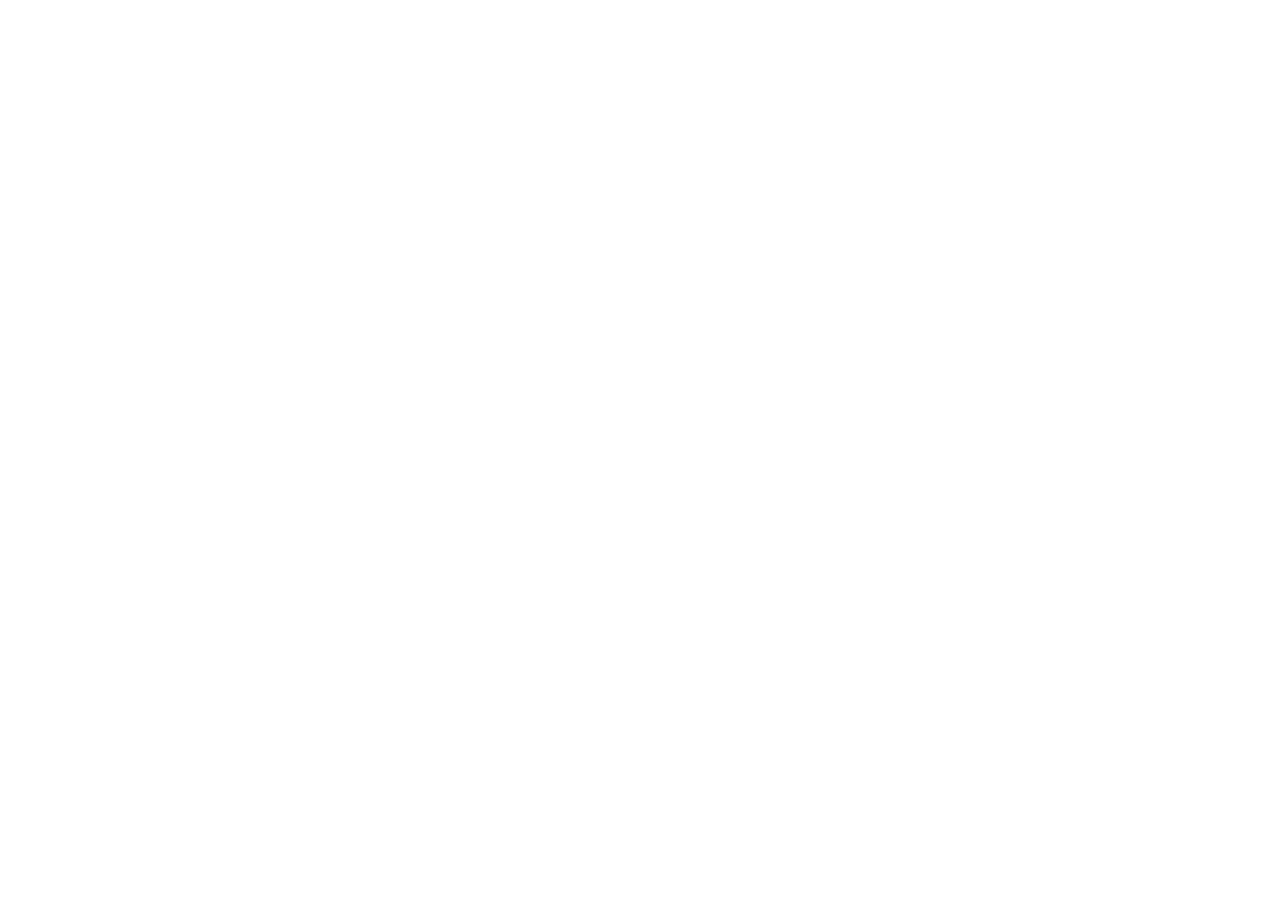
==== index.html @ 915aeac9 "Update index.html" ====
<!DOCTYPE html>
<html lang="en">
<head>
    <meta charset="UTF-8">
    <meta name="viewport" content="width=device-width, initial-scale=1.0">
</head>
<body>
    <title>Bienvenu sur mon site , je m'appelle Noah Clercin <title>
    <h1>Mon super site</h1>
    <h2>Bienvenue ! Je m'appelle Noah, je suis etudiants a l'université de l'ulco . </h2>
</body>
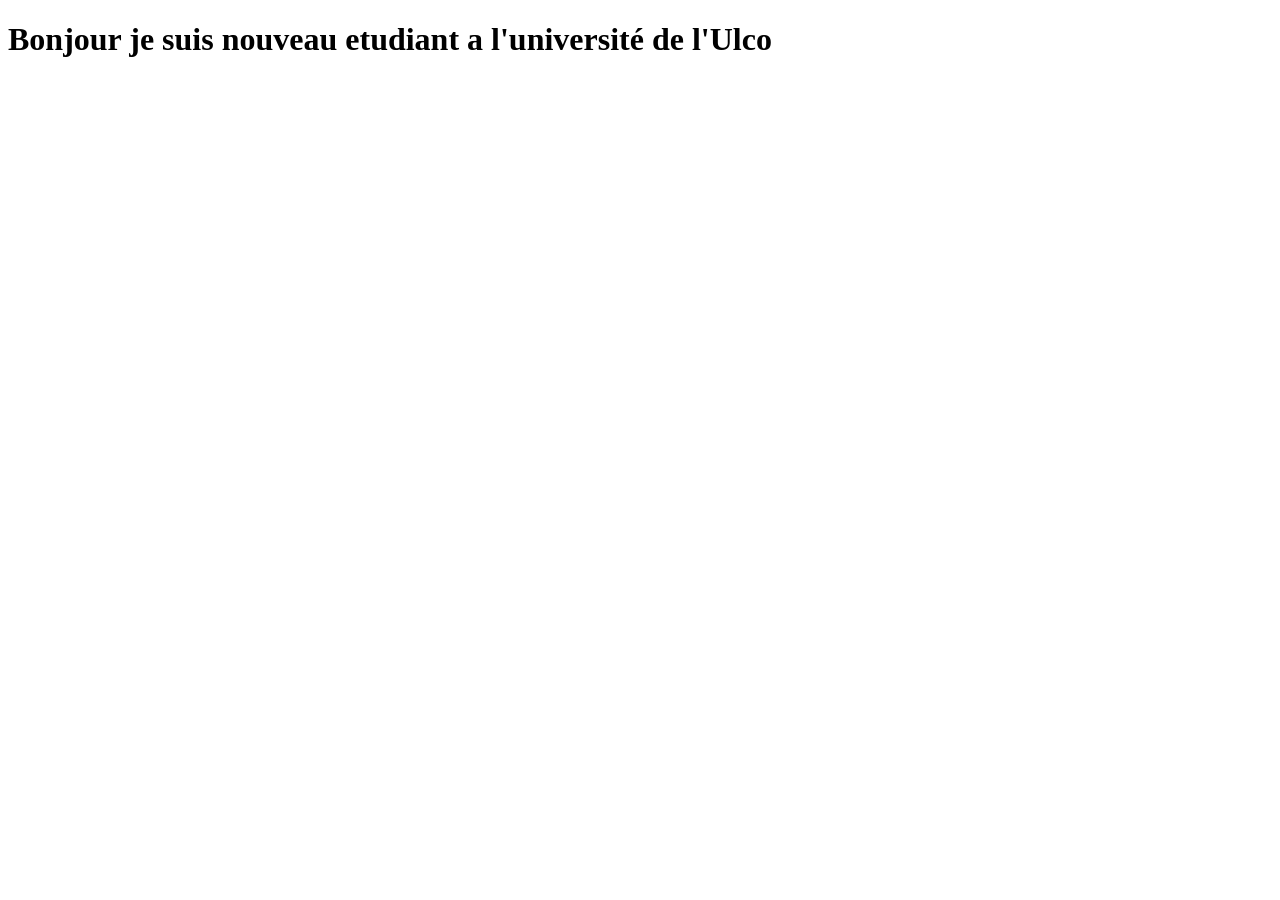
==== commit f3092614: "Update index.html" ====
--- a/index.html
+++ b/index.html
@@ -5,9 +5,12 @@
     <meta name="viewport" content="width=device-width, initial-scale=1.0">
 </head>
 <body>
-    <title>Bienvenu sur mon site , je m'appelle Noah Clercin <title>
-    <h1>Mon super site</h1>
-    <h2>Bienvenue ! Je m'appelle Noah, je suis etudiants a l'université de l'ulco . </h2>
+    <title>Bienvenu sur mon site , je m'appelle Noah Clercin </title>
 </body>
+<body>
+    <h1>Bonjour je suis nouveau etudiant a l'université de l'Ulco</h1>
+</body>
+</html>
 
 
+
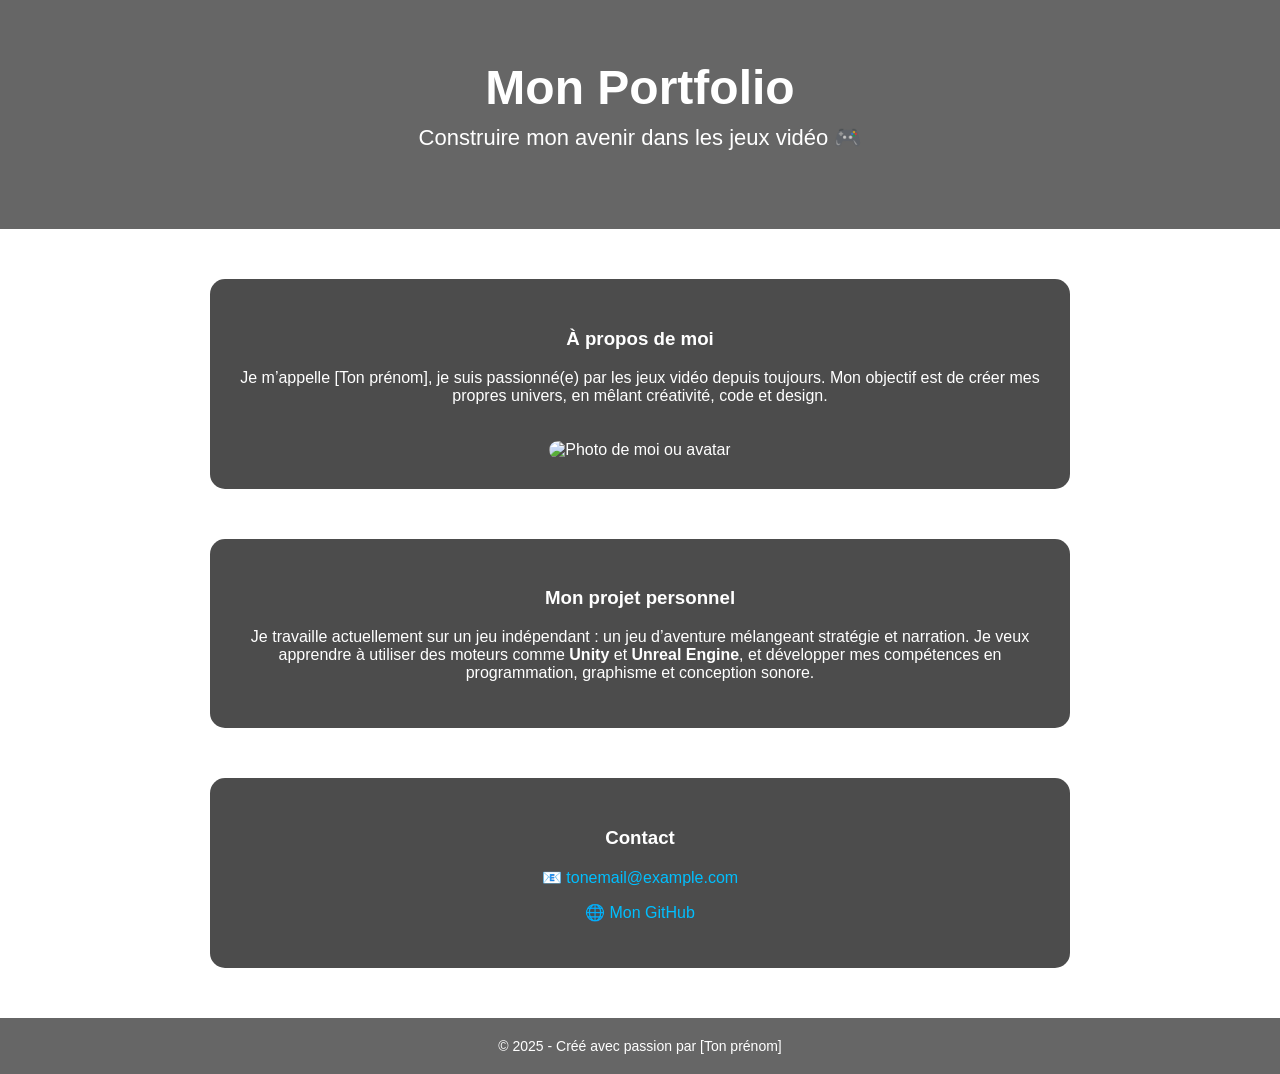
==== commit 3584565b: "Update index.html" ====
--- a/index.html
+++ b/index.html
@@ -4,13 +4,97 @@
     <meta charset="UTF-8">
     <meta name="viewport" content="width=device-width, initial-scale=1.0">
 </head>
+<style>
+    body {
+      margin: 0;
+      font-family: "Poppins", sans-serif;
+      color: #fff;
+      background-image: url('fond.jpg');
+      background-size: cover;
+      background-position: center;
+      background-attachment: fixed;
+      text-align: center;
+    }
+
+    header {
+      background: rgba(0, 0, 0, 0.6);
+      padding: 60px 20px;
+    }
+
+    h1 {
+      font-size: 48px;
+      margin: 0;
+    }
+
+    h2 {
+      font-size: 22px;
+      font-weight: 300;
+      margin-top: 10px;
+    }
+
+    section {
+      background: rgba(0, 0, 0, 0.7);
+      margin: 50px auto;
+      padding: 30px;
+      border-radius: 15px;
+      width: 80%;
+      max-width: 800px;
+    }
+
+    img {
+      width: 250px;
+      border-radius: 15px;
+      margin-top: 20px;
+    }
+
+    footer {
+      background: rgba(0, 0, 0, 0.6);
+      padding: 20px;
+      font-size: 14px;
+    }
+
+    a {
+      color: #00bfff;
+      text-decoration: none;
+    }
+
+    a:hover {
+      text-decoration: underline;
+    }
+  </style>
+</head>
 <body>
-    <title>Bienvenu sur mon site , je m'appelle Noah Clercin </title>
-</body>
-<body>
-    <h1>Bonjour je suis nouveau etudiant a l'université de l'Ulco</h1>
+  <header>
+    <h1>Mon Portfolio</h1>
+    <h2>Construire mon avenir dans les jeux vidéo 🎮</h2>
+  </header>
+
+  <section>
+    <h3>À propos de moi</h3>
+    <p>Je m’appelle [Ton prénom], je suis passionné(e) par les jeux vidéo depuis toujours.  
+    Mon objectif est de créer mes propres univers, en mêlant créativité, code et design.</p>
+    <img src="moi.jpg" alt="Photo de moi ou avatar">
+  </section>
+
+  <section>
+    <h3>Mon projet personnel</h3>
+    <p>Je travaille actuellement sur un jeu indépendant : un jeu d’aventure mélangeant stratégie et narration.  
+    Je veux apprendre à utiliser des moteurs comme <strong>Unity</strong> et <strong>Unreal Engine</strong>,  
+    et développer mes compétences en programmation, graphisme et conception sonore.</p>
+  </section>
+
+  <section>
+    <h3>Contact</h3>
+    <p>📧 <a href="mailto:tonemail@example.com">tonemail@example.com</a></p>
+    <p>🌐 <a href="https://github.com/tonpseudo" target="_blank">Mon GitHub</a></p>
+  </section>
+
+  <footer>
+    © 2025 - Créé avec passion par [Ton prénom]
+  </footer>
 </body>
 </html>
 
 
 
+
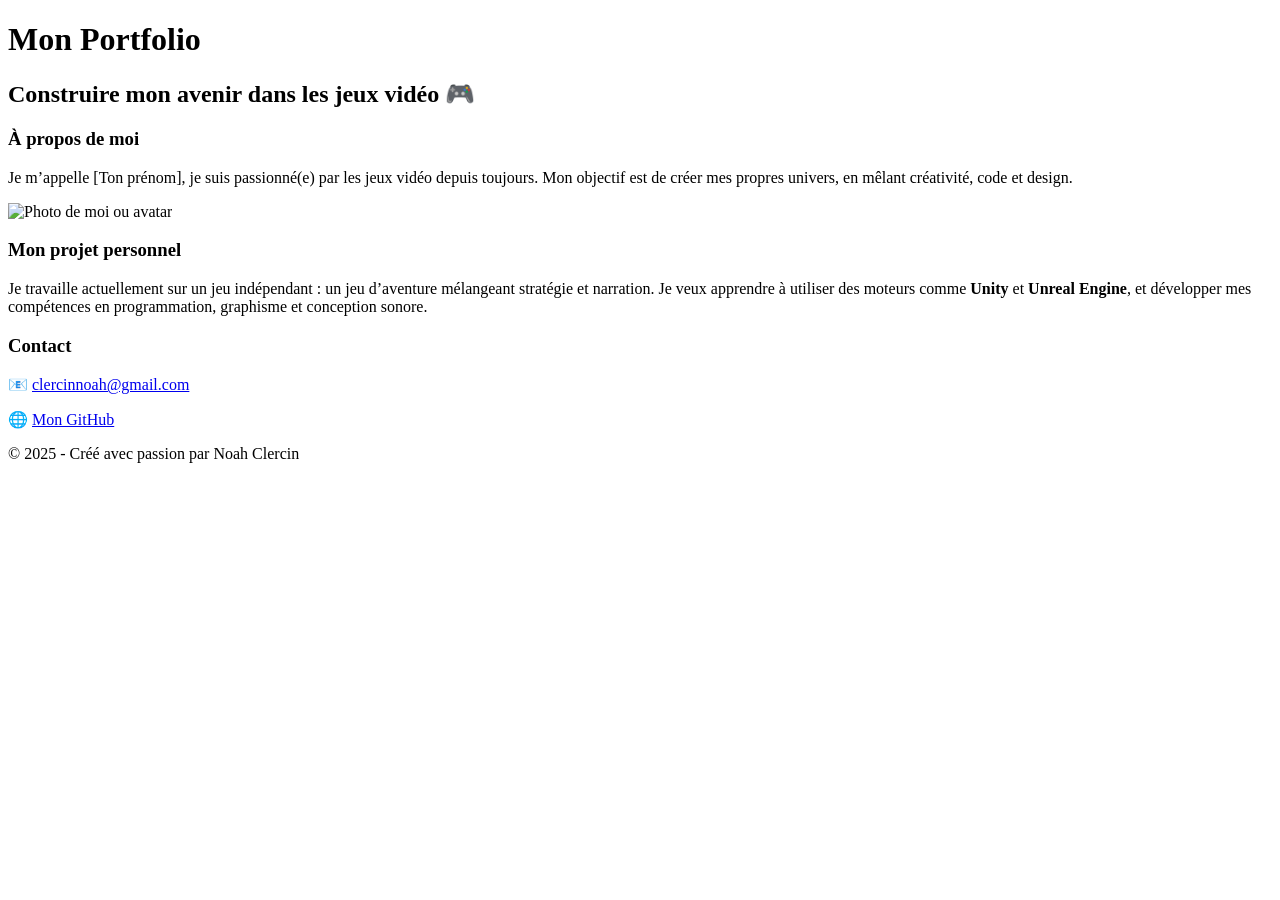
==== commit b5838bcb: "Update index.html" ====
--- a/index.html
+++ b/index.html
@@ -3,65 +3,6 @@
 <head>
     <meta charset="UTF-8">
     <meta name="viewport" content="width=device-width, initial-scale=1.0">
-</head>
-<style>
-    body {
-      margin: 0;
-      font-family: "Poppins", sans-serif;
-      color: #fff;
-      background-image: url('fond.jpg');
-      background-size: cover;
-      background-position: center;
-      background-attachment: fixed;
-      text-align: center;
-    }
-
-    header {
-      background: rgba(0, 0, 0, 0.6);
-      padding: 60px 20px;
-    }
-
-    h1 {
-      font-size: 48px;
-      margin: 0;
-    }
-
-    h2 {
-      font-size: 22px;
-      font-weight: 300;
-      margin-top: 10px;
-    }
-
-    section {
-      background: rgba(0, 0, 0, 0.7);
-      margin: 50px auto;
-      padding: 30px;
-      border-radius: 15px;
-      width: 80%;
-      max-width: 800px;
-    }
-
-    img {
-      width: 250px;
-      border-radius: 15px;
-      margin-top: 20px;
-    }
-
-    footer {
-      background: rgba(0, 0, 0, 0.6);
-      padding: 20px;
-      font-size: 14px;
-    }
-
-    a {
-      color: #00bfff;
-      text-decoration: none;
-    }
-
-    a:hover {
-      text-decoration: underline;
-    }
-  </style>
 </head>
 <body>
   <header>
@@ -85,12 +26,12 @@
 
   <section>
     <h3>Contact</h3>
-    <p>📧 <a href="mailto:tonemail@example.com">tonemail@example.com</a></p>
+    <p>📧 <a href="clercinnoah@gmail.com">clercinnoah@gmail.com</a></p>
     <p>🌐 <a href="https://github.com/tonpseudo" target="_blank">Mon GitHub</a></p>
   </section>
 
   <footer>
-    © 2025 - Créé avec passion par [Ton prénom]
+    © 2025 - Créé avec passion par Noah Clercin
   </footer>
 </body>
 </html>
@@ -98,3 +39,4 @@
 
 
 
+
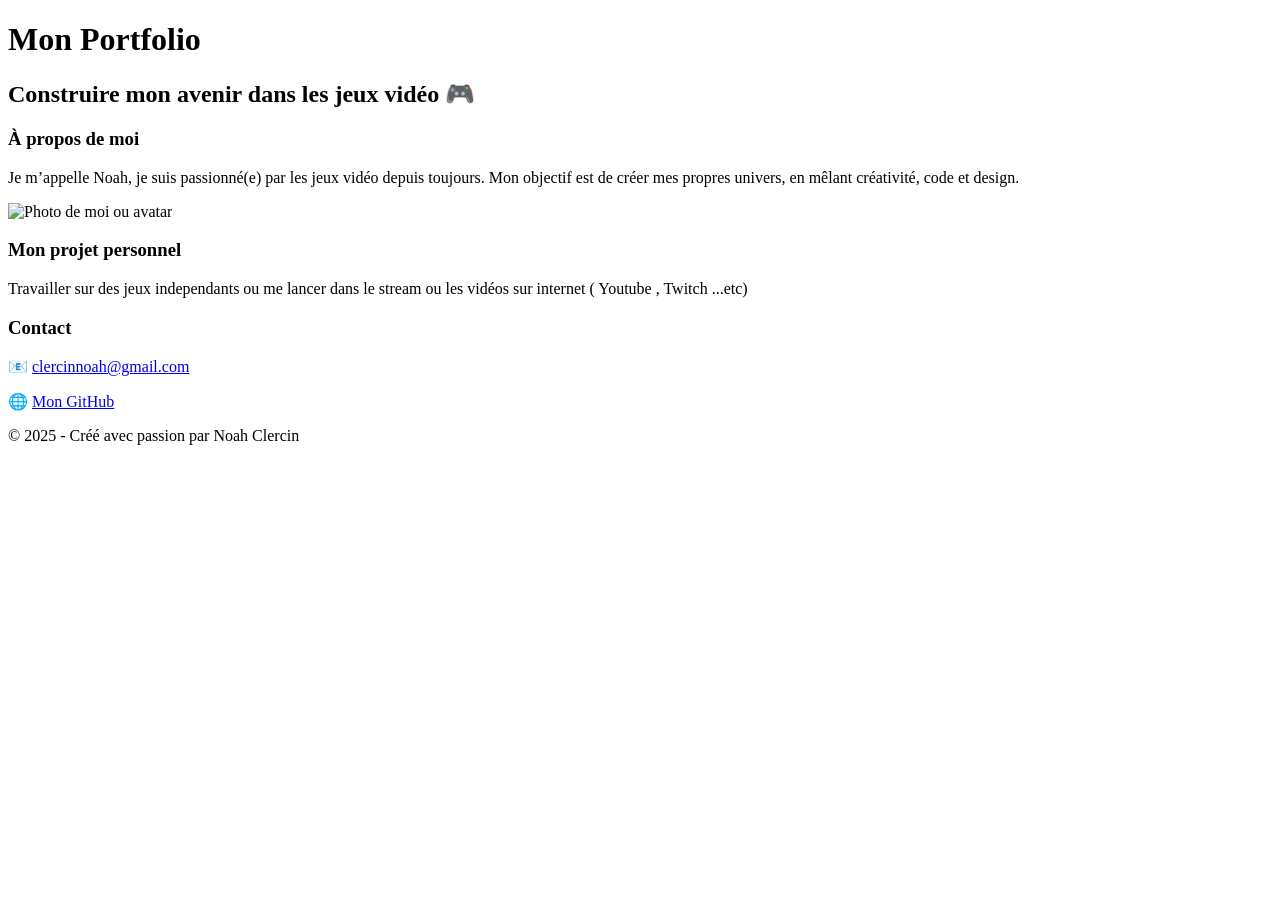
==== commit 17504c3f: "Update index.html" ====
--- a/index.html
+++ b/index.html
@@ -12,16 +12,14 @@
 
   <section>
     <h3>À propos de moi</h3>
-    <p>Je m’appelle [Ton prénom], je suis passionné(e) par les jeux vidéo depuis toujours.  
+    <p>Je m’appelle Noah, je suis passionné(e) par les jeux vidéo depuis toujours.  
     Mon objectif est de créer mes propres univers, en mêlant créativité, code et design.</p>
     <img src="moi.jpg" alt="Photo de moi ou avatar">
   </section>
 
   <section>
     <h3>Mon projet personnel</h3>
-    <p>Je travaille actuellement sur un jeu indépendant : un jeu d’aventure mélangeant stratégie et narration.  
-    Je veux apprendre à utiliser des moteurs comme <strong>Unity</strong> et <strong>Unreal Engine</strong>,  
-    et développer mes compétences en programmation, graphisme et conception sonore.</p>
+    <p>Travailler sur des jeux independants ou me lancer dans le stream ou les vidéos sur internet ( Youtube , Twitch ...etc)</p>
   </section>
 
   <section>
@@ -40,3 +38,4 @@
 
 
 
+
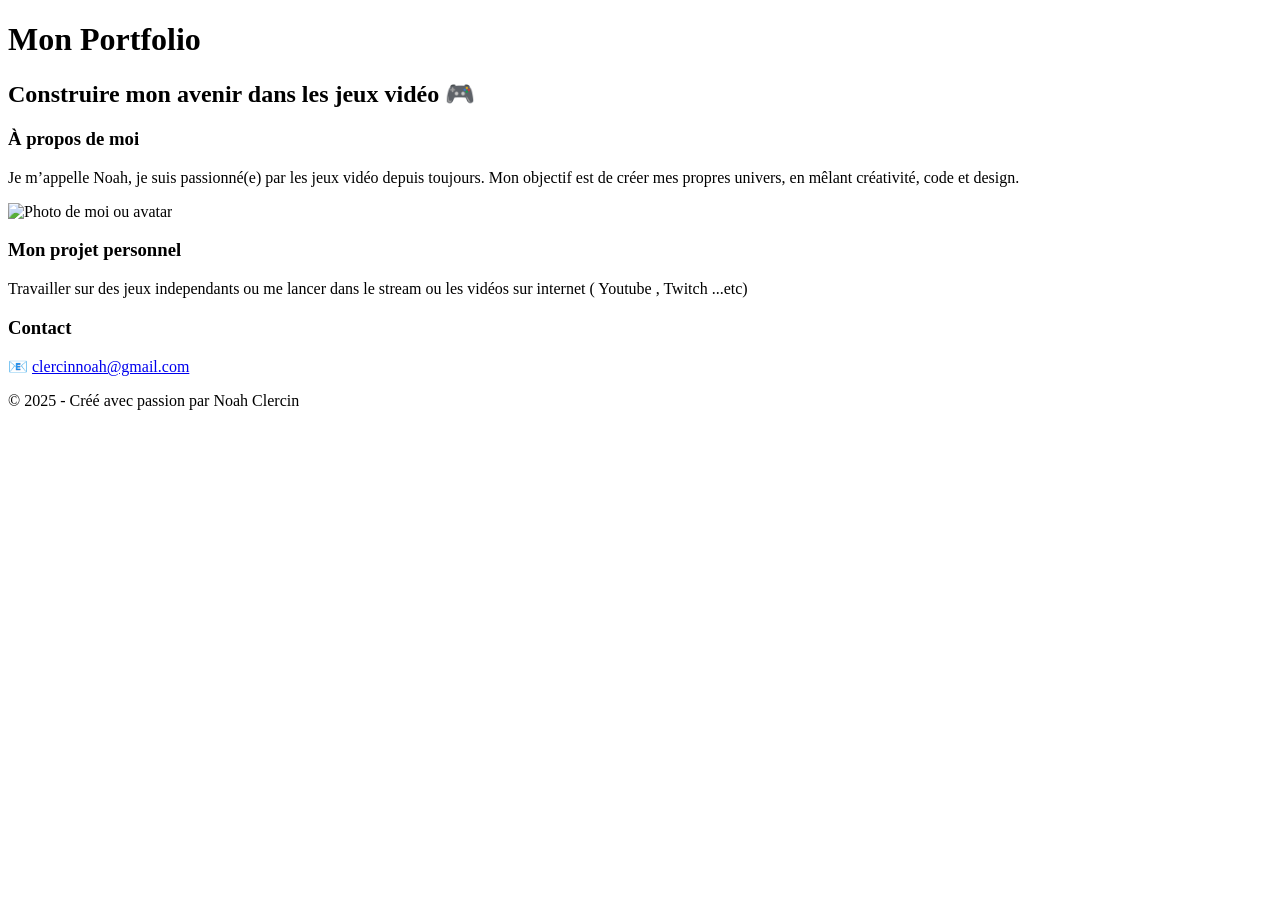
==== commit 6d67cbde: "Update index.html" ====
--- a/index.html
+++ b/index.html
@@ -25,7 +25,6 @@
   <section>
     <h3>Contact</h3>
     <p>📧 <a href="clercinnoah@gmail.com">clercinnoah@gmail.com</a></p>
-    <p>🌐 <a href="https://github.com/tonpseudo" target="_blank">Mon GitHub</a></p>
   </section>
 
   <footer>
@@ -39,3 +38,4 @@
 
 
 
+
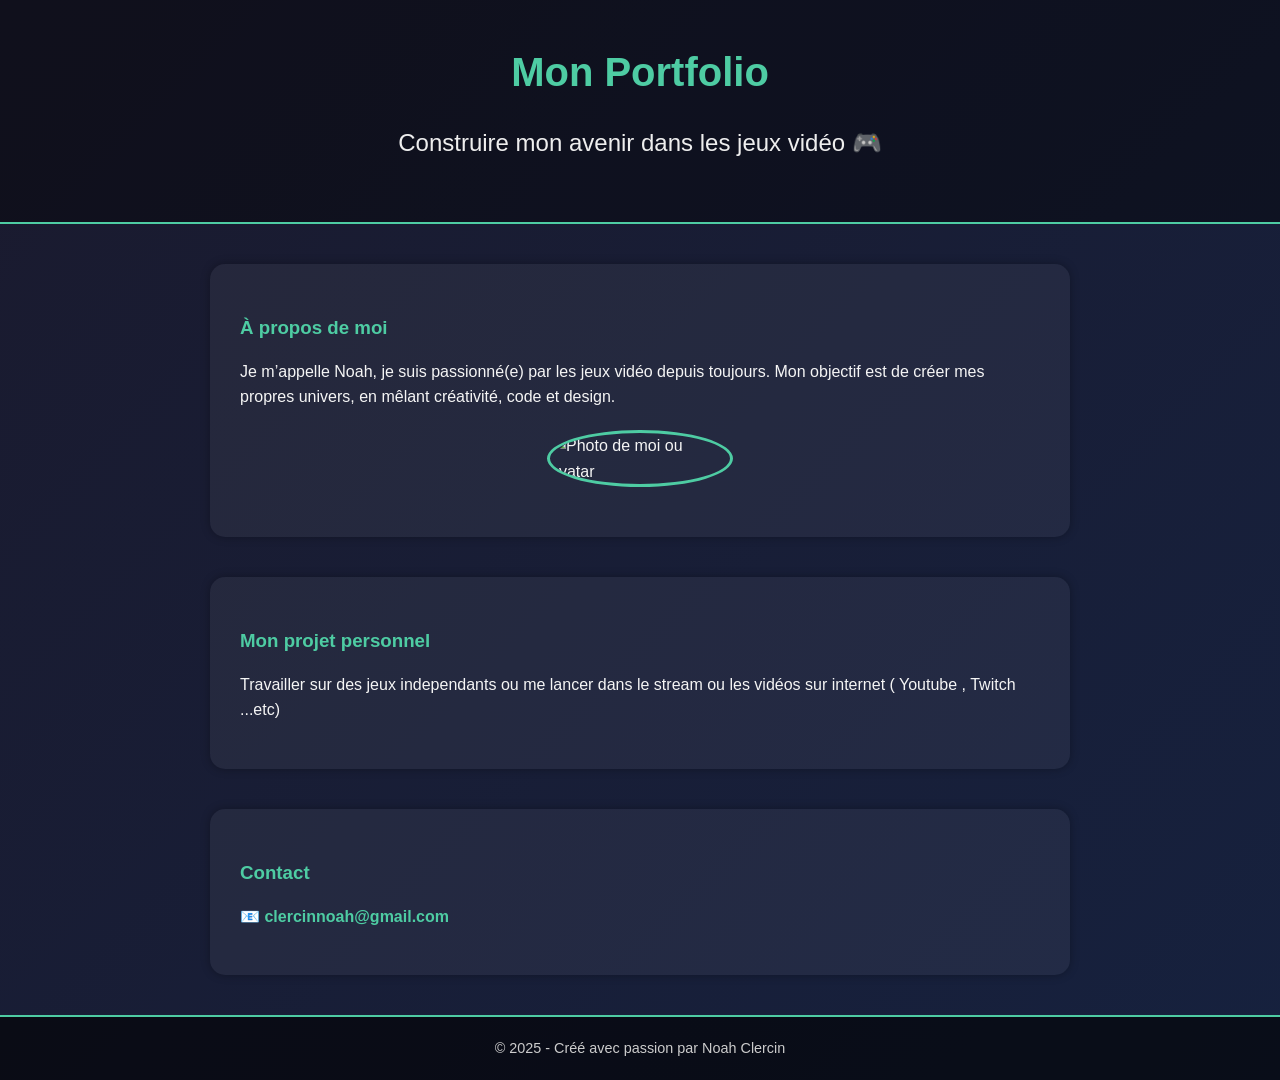
==== commit 542e2a2d: "Add files via upload" ====
--- a/index.html
+++ b/index.html
@@ -1,5 +1,5 @@
 <!DOCTYPE html>
-<html lang="en">
+<html lang="fr">
 <head>
     <meta charset="UTF-8">
     <meta name="viewport" content="width=device-width, initial-scale=1.0">
@@ -30,12 +30,6 @@
   <footer>
     © 2025 - Créé avec passion par Noah Clercin
   </footer>
+  <link rel="stylesheet" href="style.css">
 </body>
-</html>
-
-
-
-
-
-
-
+</html>
--- a/style.css
+++ b/style.css
@@ -0,0 +1,75 @@
+/* --- Styles généraux --- */
+body {
+    font-family: 'Poppins', sans-serif;
+    background: linear-gradient(135deg, #1a1a2e, #16213e);
+    color: #f5f5f5;
+    margin: 0;
+    padding: 0;
+    line-height: 1.6;
+}
+
+/* --- En-tête --- */
+header {
+    text-align: center;
+    background: rgba(0, 0, 0, 0.4);
+    padding: 40px 20px;
+    border-bottom: 2px solid #4ecca3;
+}
+
+header h1 {
+    font-size: 2.5em;
+    margin: 0;
+    color: #4ecca3;
+}
+
+header h2 {
+    font-weight: 400;
+    color: #eeeeee;
+}
+
+/* --- Sections --- */
+section {
+    max-width: 800px;
+    margin: 40px auto;
+    background: rgba(255, 255, 255, 0.05);
+    padding: 30px;
+    border-radius: 15px;
+    box-shadow: 0 0 10px rgba(0,0,0,0.3);
+}
+
+h3 {
+    color: #4ecca3;
+    margin-bottom: 10px;
+}
+
+/* --- Image --- */
+img {
+    display: block;
+    margin: 20px auto;
+    max-width: 180px;
+    border-radius: 50%;
+    border: 3px solid #4ecca3;
+}
+
+/* --- Lien contact --- */
+a {
+    color: #4ecca3;
+    text-decoration: none;
+    font-weight: bold;
+}
+
+a:hover {
+    text-decoration: underline;
+}
+
+/* --- Pied de page --- */
+footer {
+    text-align: center;
+    padding: 20px;
+    background: rgba(0, 0, 0, 0.6);
+    border-top: 2px solid #4ecca3;
+    color: #cccccc;
+    font-size: 0.9em;
+}
+
+
